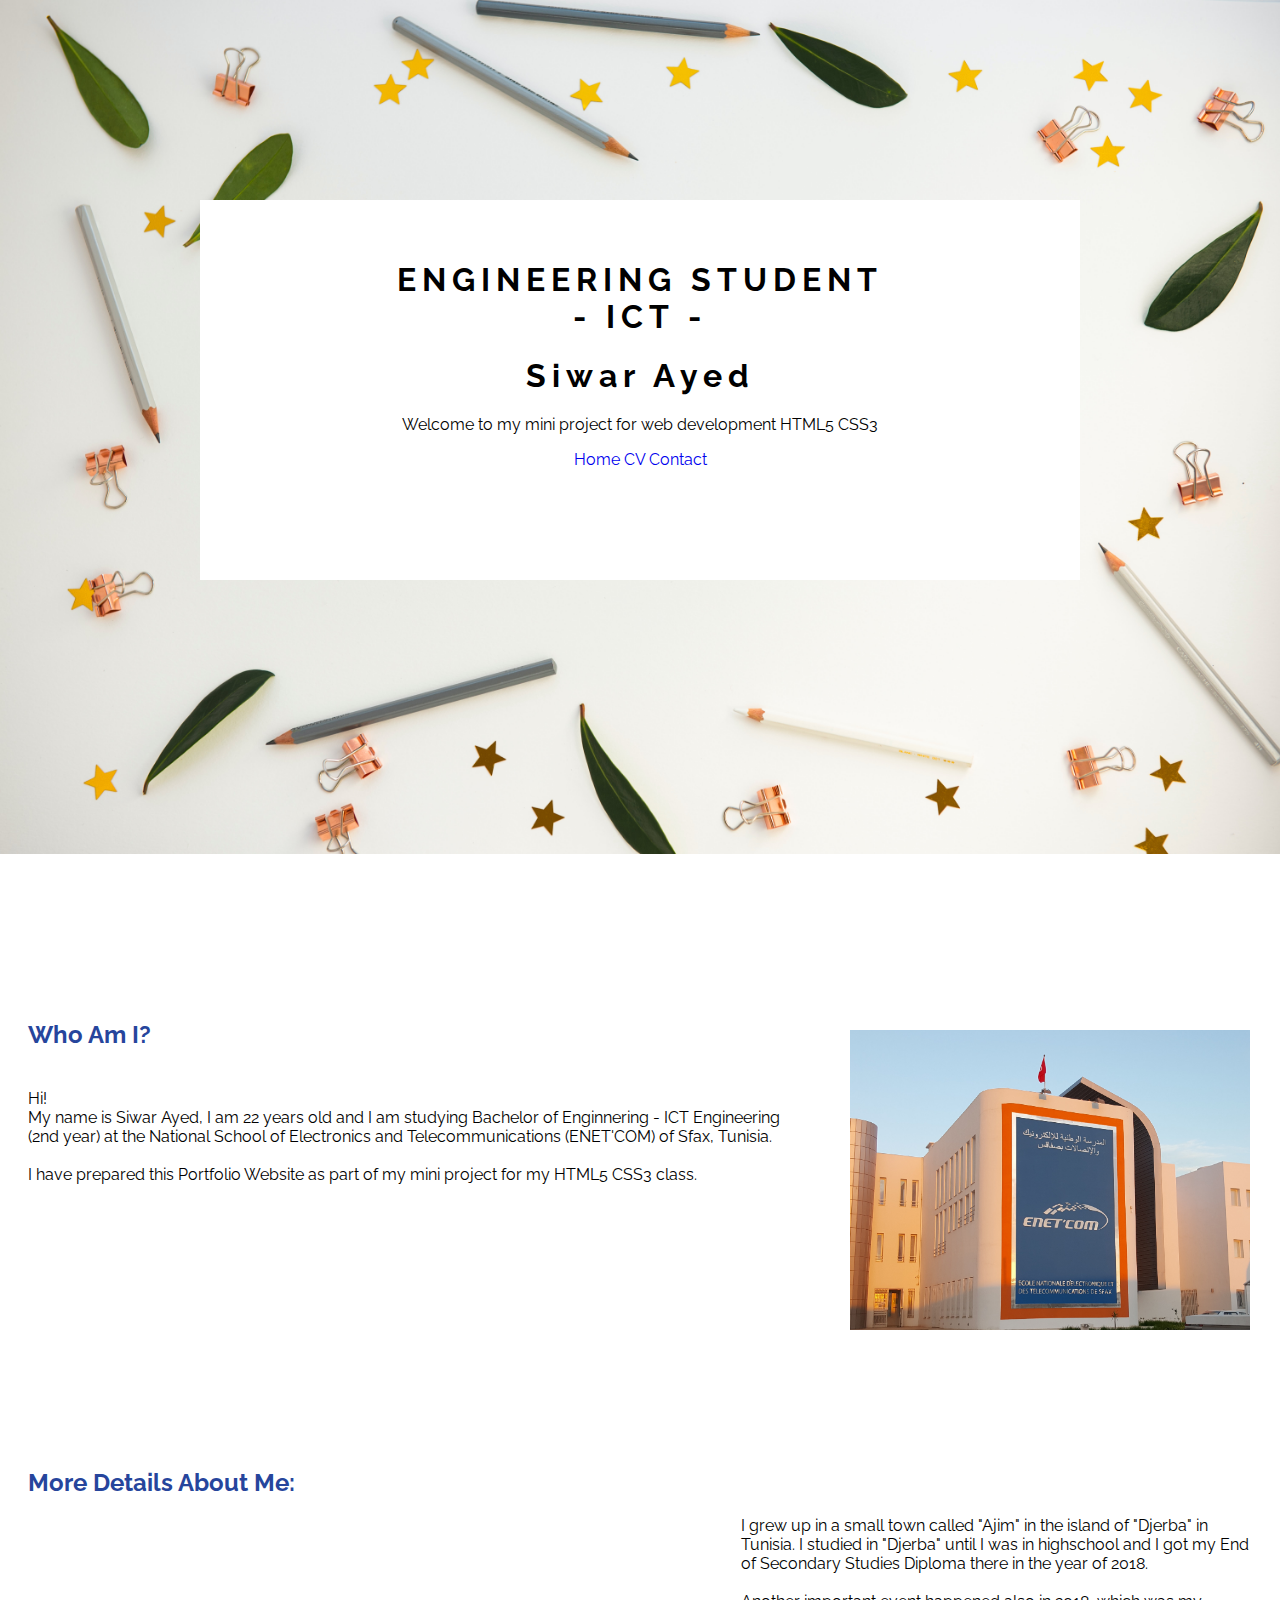
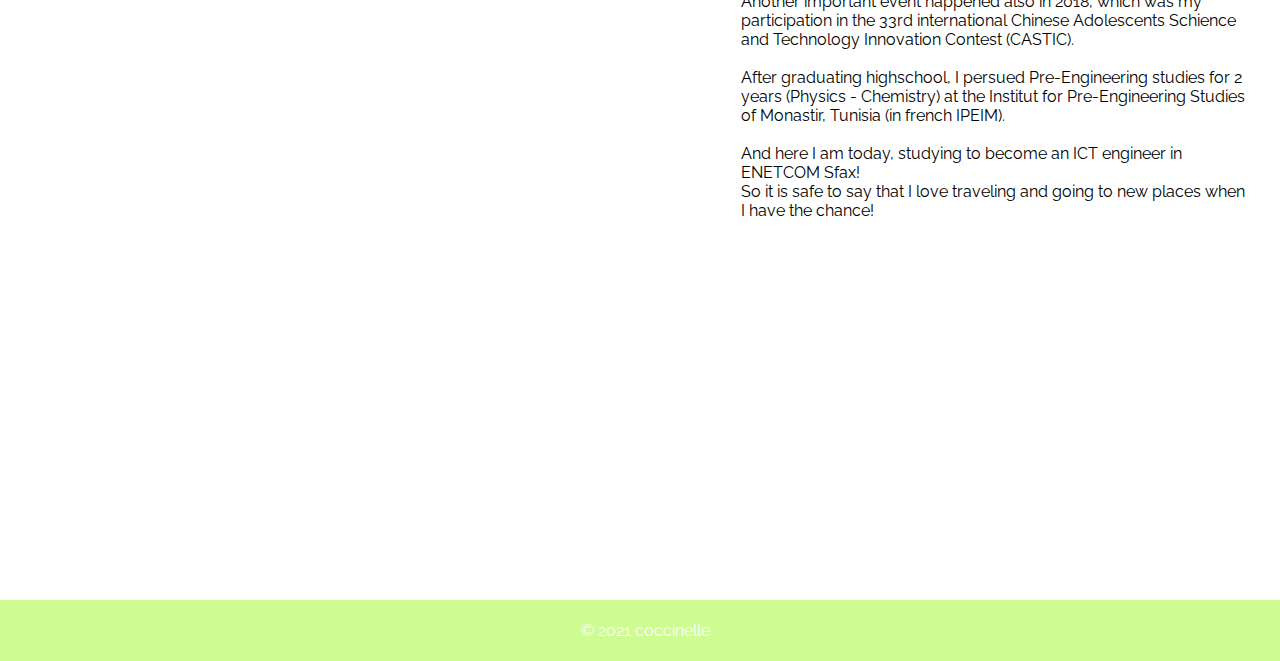
==== index.html @ 08fda38f "Rename accueil.html to index.html" ====
<!DOCTYPE html>
<html>
<head>
    <title>Projet de Siwar Ayed - 2GT1</title>
    <meta charset="UTF-8">
    <meta name="viewport" content="width=device-width, initial-scale=1">
    <link rel="icon" href="student.png">
    <link rel="stylesheet" href="https://fonts.googleapis.com/css?family=Raleway">
    <link rel="stylesheet" href="https://cdnjs.cloudflare.com/ajax/libs/font-awesome/4.7.0/css/font-awesome.min.css">
    <link rel="stylesheet" href="projet.css">
</head>    


<body>


<!-- Header -->

<header>
 <div>
  <h1 class="w3-xlarge">ENGINEERING STUDENT<br>- ICT -</h1>
  <h1>Siwar Ayed</h1>
  <p>Welcome to my mini project for web development HTML5 CSS3</p>
  
  <nav>
    <div>
      <a href="#" class="buttonpink">Home</a>
      <a href="#" class="buttonpink">CV</a>
      <a href="#" class="buttonpink">Contact</a>
    </div>
</nav>
</div> 
</header>

<section>
    <div class="container">
        <div class="row">
            <h2>Who Am I?</h2>
          <div class="col-8">
              <p class="parag">Hi! <br>My name is Siwar Ayed, I am 22 years old and I am studying Bachelor of 
                Enginnering - ICT Engineering (2nd year) at the National School of Electronics and
                 Telecommunications (ENET'COM) of Sfax, Tunisia.
                 <br><br>I have prepared this Portfolio Website as part of my mini project for my HTML5 CSS3 class.
              </p>
            </div>
          
          <div class="col-4">
              <img src="ENET'com.jpg">
          </div>
          <div class="col-8"><br><br><br><br><br><br><br><br><br><br><br><br></div>
        </div>
        <div class="row">
            <h2>More Details About Me:</h2>
            <div class="col-6">
                <div class="mapouter"><div class="gmap_canvas">
                    <iframe width="600" height="500" id="gmap_canvas" src="https://maps.google.com/maps?q=ajim&t=&z=13&ie=UTF8&iwloc=&output=embed" frameborder="0" scrolling="no" marginheight="0" marginwidth="0">
                    </iframe>
                    <a href="https://www.whatismyip-address.com"></a>
                    <br><style>.mapouter{position:relative;text-align:right;height:500px;width:600px;}</style>
                    <a href="https://www.embedgooglemap.net"></a>
                    <style>.gmap_canvas {overflow:hidden;background:none!important;height:500px;width:600px;}</style>
                </div>
            </div>
            </div>
          <div class="col-6">
              <p class="parag">I grew up in a small town called "Ajim" in the island of "Djerba" in Tunisia.  
                  I studied in "Djerba" until I was in highschool and I got my End of Secondary Studies Diploma there in the year of 2018.
                  <br><br>Another important event happened also in 2018, which was my participation in the 33rd international Chinese Adolescents Schience and Technology Innovation 
                  Contest (CASTIC).
                  <br><br>After graduating highschool, I persued Pre-Engineering studies for 2 years (Physics - Chemistry) at the Institut for Pre-Engineering Studies of Monastir, Tunisia (in french IPEIM). 
                  <br><br>And here I am today, studying to become an ICT engineer in ENETCOM Sfax! <br>So it is safe to say that I love traveling and going to new places when I have the chance!  
                 
              </p>
            </div>
        </div>
      </div>
</section>

<article>
    <footer>
        <p>© 2021 coccinelle</p>
    </footer>
</article>

</body>



</html>
---- projet.css ----
body {
      background-image: url("joanna-kosinska-9gfGDbxuqrU-unsplash.jpg");
      background-size: cover;
      background-repeat: no-repeat;
      font-family: "Raleway", Arial, sans-serif;
}


h1 {
    font-family: "Raleway", Arial, sans-serif;
    letter-spacing: 6px;
}

p {
    font-size: 16px;
}


header{
    position: absolute;
    top:200px;
    left:200px;
    width:800px;
    height:300px;
    padding: 40px;
    background-color: white;
    text-align: center;
}

section {
    position: absolute;
    top:1000px;
    background-color: white;
}


.w3-row-padding img {margin-bottom: 12px;}

.borderpink {
    border:1px solid gray!important
}

.activepink {
    background-color: gray;
}

.buttonpink {
    background: transparent;
    text-decoration: none;
}

.buttonpink:hover {
    background-color: gray;
}


div h2 {
    margin-left: 20px;
    font-family: "Raleway", Arial, sans-serif;
    color: rgb(38, 69, 156);
    font-weight: bold;
}


.col-4 img {
    position: absolute;
    right: 30px;
    top:30px;
    height: 300px;
}

.col-8 .parag{
    padding: 20px;
    width: 60%;
}

.col-6 .parag{
    Width: 40%;
    position:absolute;
    right: 30px;
    top:500px;
}

footer {
    position: absolute;
    left: 0;
    top: 2200px;
    width: 100%;
    text-align: center;
    padding: 5px;
    background-color: #cefc91;
    color: #fff;
}
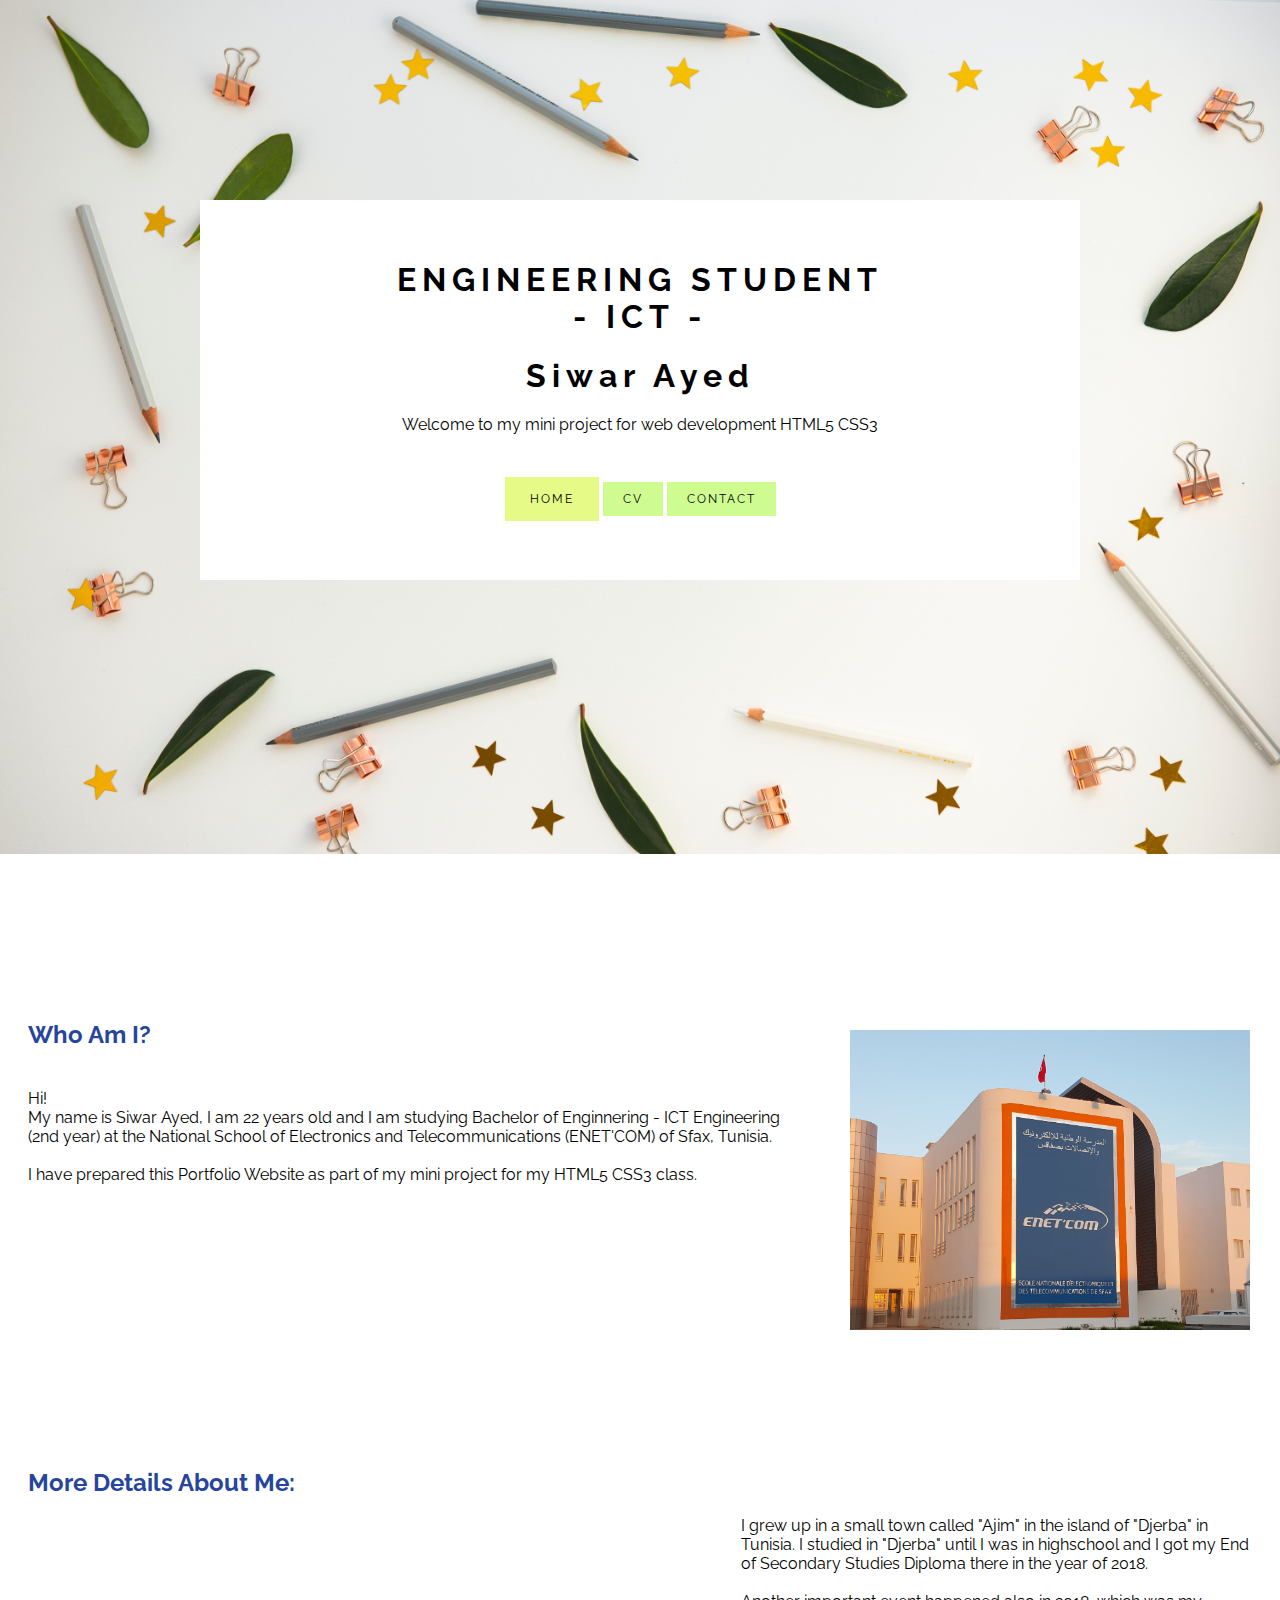
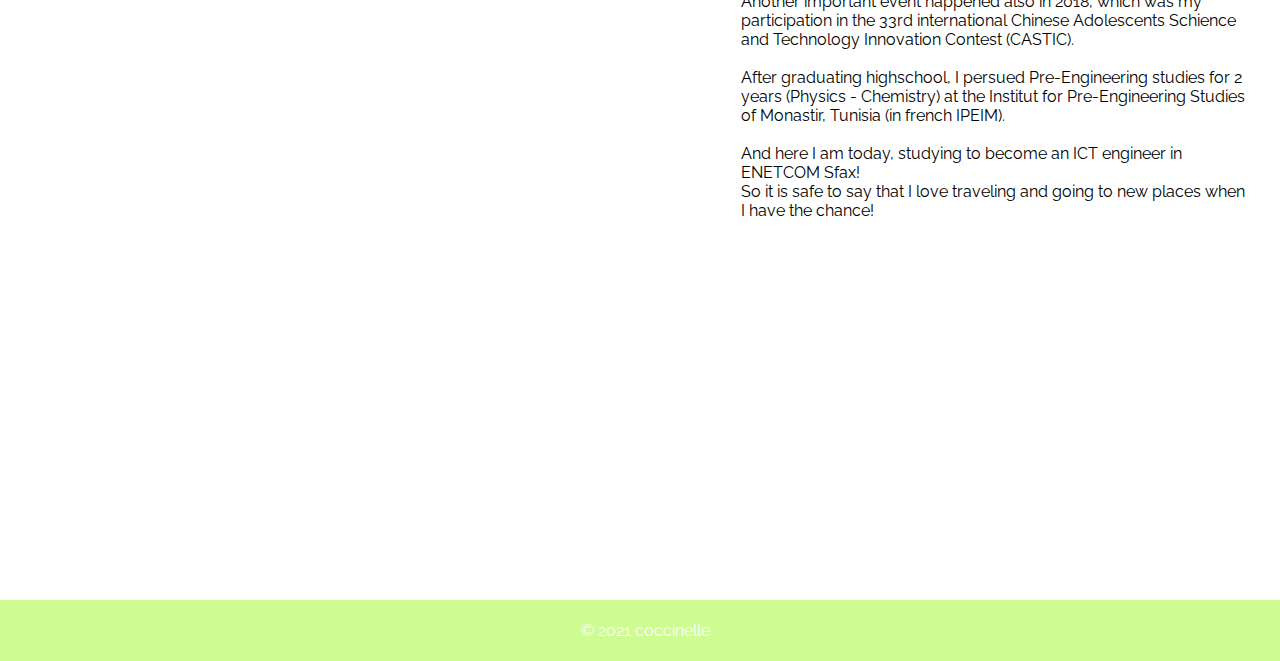
==== commit ded1b16d: "." ====
--- a/index.html
+++ b/index.html
@@ -16,19 +16,22 @@
 
 <!-- Header -->
 
-<header>
+<header id="index">
  <div>
   <h1 class="w3-xlarge">ENGINEERING STUDENT<br>- ICT -</h1>
   <h1>Siwar Ayed</h1>
   <p>Welcome to my mini project for web development HTML5 CSS3</p>
   
-  <nav>
-    <div>
-      <a href="#" class="buttonpink">Home</a>
-      <a href="#" class="buttonpink">CV</a>
-      <a href="#" class="buttonpink">Contact</a>
+  <nav class="navbar navbar-expand-lg navbar-light bg-light">
+    <div class="collapse navbar-collapse" id="navbarNavAltMarkup">
+      <div class="navbar-nav"><br><br>
+        <a class="nav-item nav-link active btn active" href="index.html">Home<span class="sr-only">(current)</span></a>
+        <a class="nav-item nav-link btn" href="cv.html">CV</a>
+        <a class="nav-item nav-link btn" href="contact.html">Contact</a>
+      </div>
     </div>
-</nav>
+  </nav>
+
 </div> 
 </header>
 
--- a/projet.css
+++ b/projet.css
@@ -16,7 +16,7 @@
 }
 
 
-header{
+#index {
     position: absolute;
     top:200px;
     left:200px;
@@ -33,25 +33,40 @@
     background-color: white;
 }
 
-
-.w3-row-padding img {margin-bottom: 12px;}
-
-.borderpink {
-    border:1px solid gray!important
+.section2{
+    position: absolute;
+    top:100px;
+    left: 0px;
+    width: 100%;
+    height: 200%;
+    background-color: white;
 }
 
-.activepink {
-    background-color: gray;
-}
+.btn{
+    color:black;
+    background:#cefc91;
+    padding:10px 20px;
+    font-size:12px;
+    text-decoration:none;
+    letter-spacing:2px;
+    text-transform:uppercase;
+  }
+  
+  .btn:hover{
+    border:none;
+    background:rgba(0, 0, 0, 0.4);
+    background:rgb(229, 250, 135);
+    padding:15px 25px;
+    color:black;
+  }
 
-.buttonpink {
-    background: transparent;
-    text-decoration: none;
-}
-
-.buttonpink:hover {
-    background-color: gray;
-}
+  .active{
+    border:none;
+    background:rgba(0, 0, 0, 0.4);
+    background:rgb(229, 250, 135);
+    padding:15px 25px;
+    color:black;
+  }
 
 
 div h2 {
@@ -81,6 +96,13 @@
     top:500px;
 }
 
+
+.col-3 {
+    width: 33.33%;
+    position: absolute;
+    left:300px;
+}
+
 footer {
     position: absolute;
     left: 0;
@@ -92,3 +114,14 @@
     color: #fff;
 }
 
+#footer {
+    position: absolute;
+    left: 0;
+    top: 1600px;
+    width: 100%;
+    text-align: center;
+    padding: 5px;
+    background-color: #cefc91;
+    color: #fff;
+}
+
